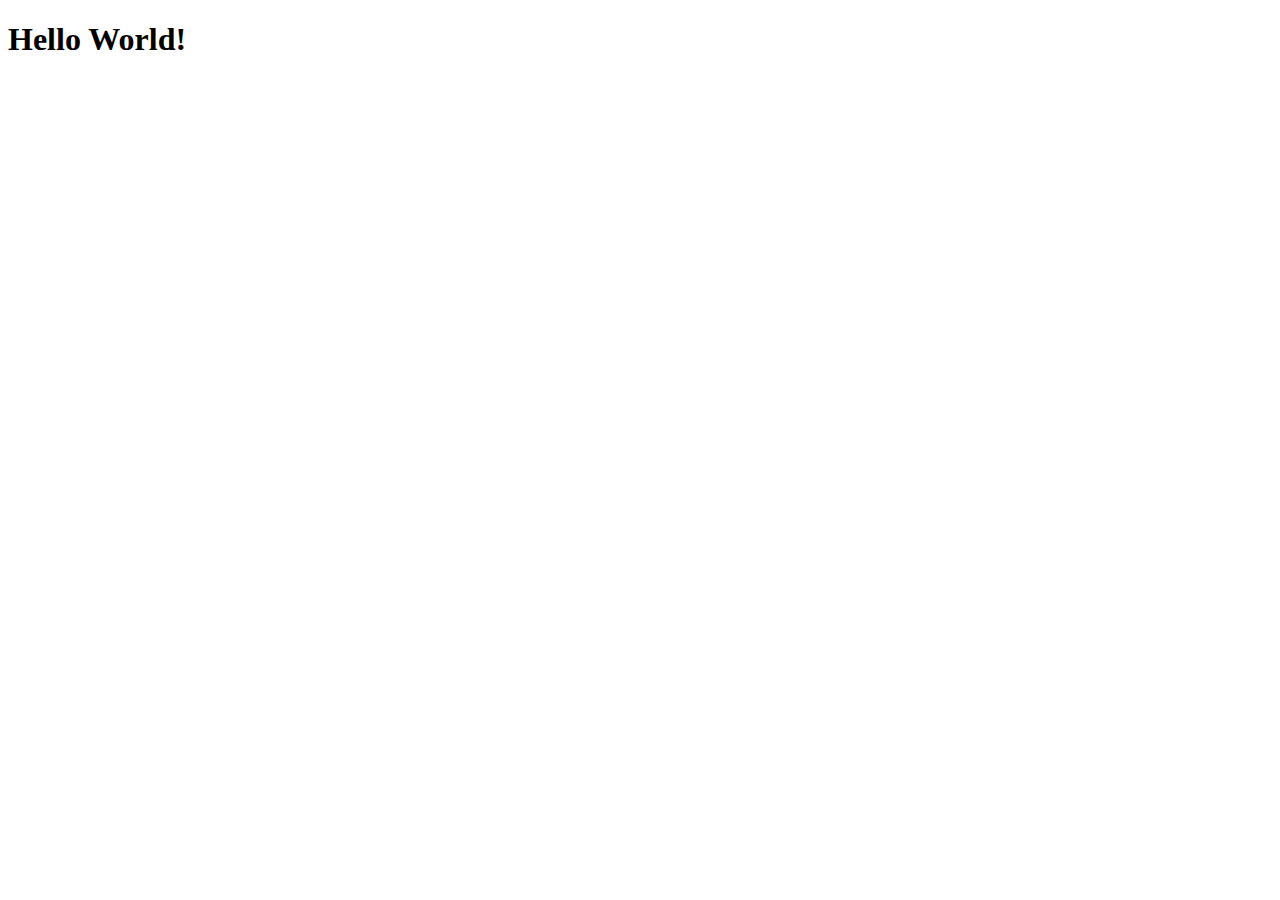
==== index.html @ 09196727 "Create index.html" ====
<!DOCTYPE html>
<html lang="pt-BR">
<head>
    <meta charset="UTF-8">
    <meta http-equiv="X-UA-Compatible" content="IE=edge">
    <meta name="viewport" content="width=device-width, initial-scale=1.0">
    <link rel="shortcut icon" href="favicon.ico" type="image/x-icon">
    <title>Projeto Redes Sociais</title>
</head>
<body>
    <h1>Hello World!</h1>
    
</body>
</html>
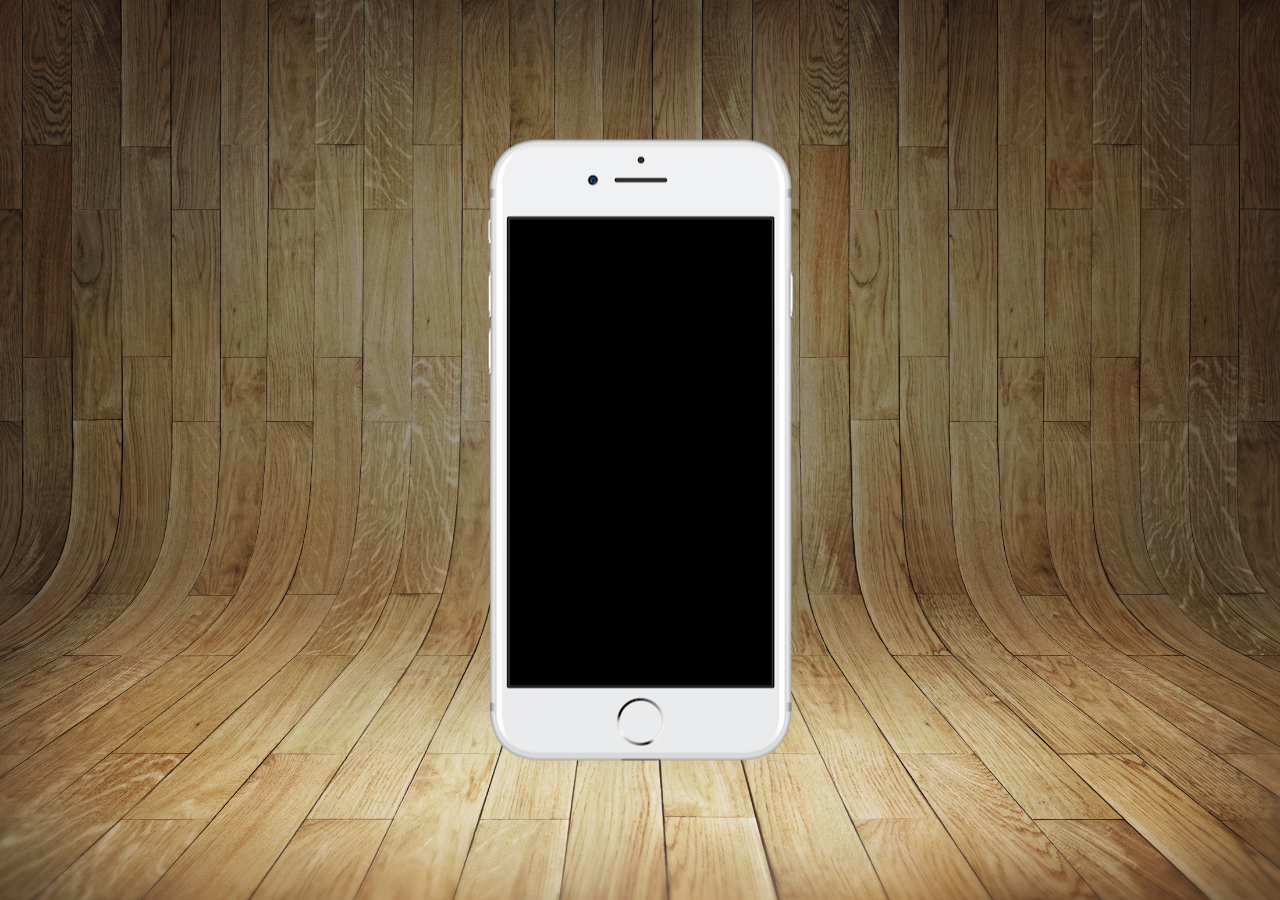
==== commit 2ddf12d3: "Celular" ====
--- a/index.html
+++ b/index.html
@@ -5,10 +5,16 @@
     <meta http-equiv="X-UA-Compatible" content="IE=edge">
     <meta name="viewport" content="width=device-width, initial-scale=1.0">
     <link rel="shortcut icon" href="favicon.ico" type="image/x-icon">
+    <link rel="stylesheet" href="estilos/style.css">
     <title>Projeto Redes Sociais</title>
 </head>
 <body>
-    <h1>Hello World!</h1>
-    
+    <main>
+        <section id="telefone">
+        </section>
+        <section id="redes">
+        </section>
+        
+    </main>
 </body>
 </html>--- a/estilos/style.css
+++ b/estilos/style.css
@@ -0,0 +1,35 @@
+@charset "UTF-8";
+
+* {
+    margin: 0px;
+    padding: 0px;
+    font-family: Arial, Helvetica, sans-serif;
+}
+
+html, body {
+    height: 100vh;
+    width: 100vw;
+    background-color: gray;
+}
+body {
+    background: url('../imagens/fundo-madeira.jpg') no-repeat top center;
+    background-size: cover;
+    background-attachment: fixed;
+}
+
+main {
+    height: 100vh;
+    position: relative;
+}
+
+section#telefone {
+    position: absolute;
+    top: 50%;
+    left: 50%;
+    transform: translate(-50%, -50%);
+    height: 627px;
+    width: 310px;
+    background-color: aqua;
+    background: url('../imagens/frame-iphone.png');
+   
+}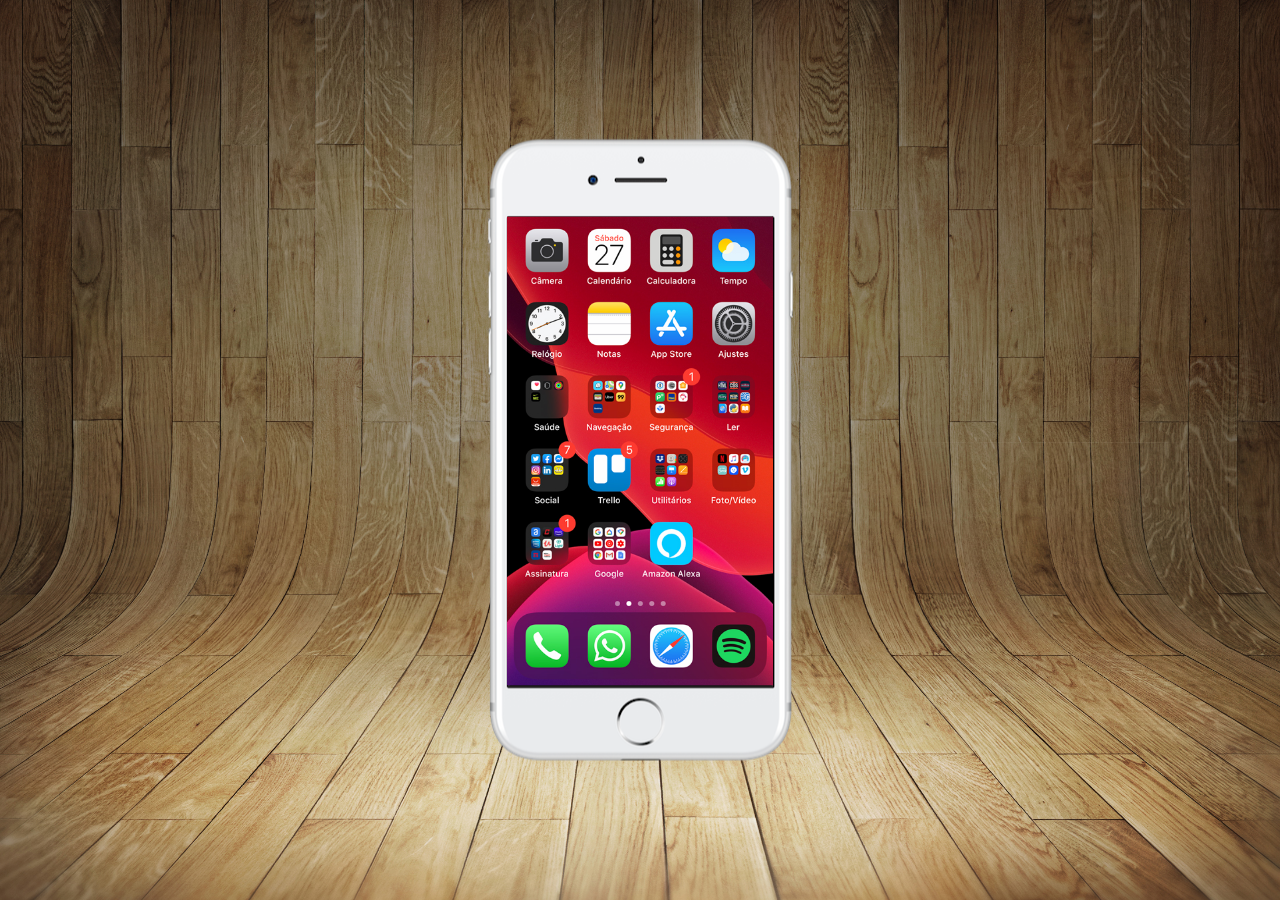
==== commit b0548ea5: "iframe" ====
--- a/index.html
+++ b/index.html
@@ -11,6 +11,7 @@
 <body>
     <main>
         <section id="telefone">
+            <iframe src="home.html" name="tela" id="tela" frameborder="0"></iframe>
         </section>
         <section id="redes">
         </section>
--- a/estilos/style.css
+++ b/estilos/style.css
@@ -30,6 +30,13 @@
     height: 627px;
     width: 310px;
     background-color: aqua;
-    background: url('../imagens/frame-iphone.png');
-   
+    background: url('../imagens/frame-iphone.png');  
+}
+
+iframe#tela {
+    position: relative;
+    top: 80px;
+    left: 22px;
+    height: 469px;
+    width: 266px;
 }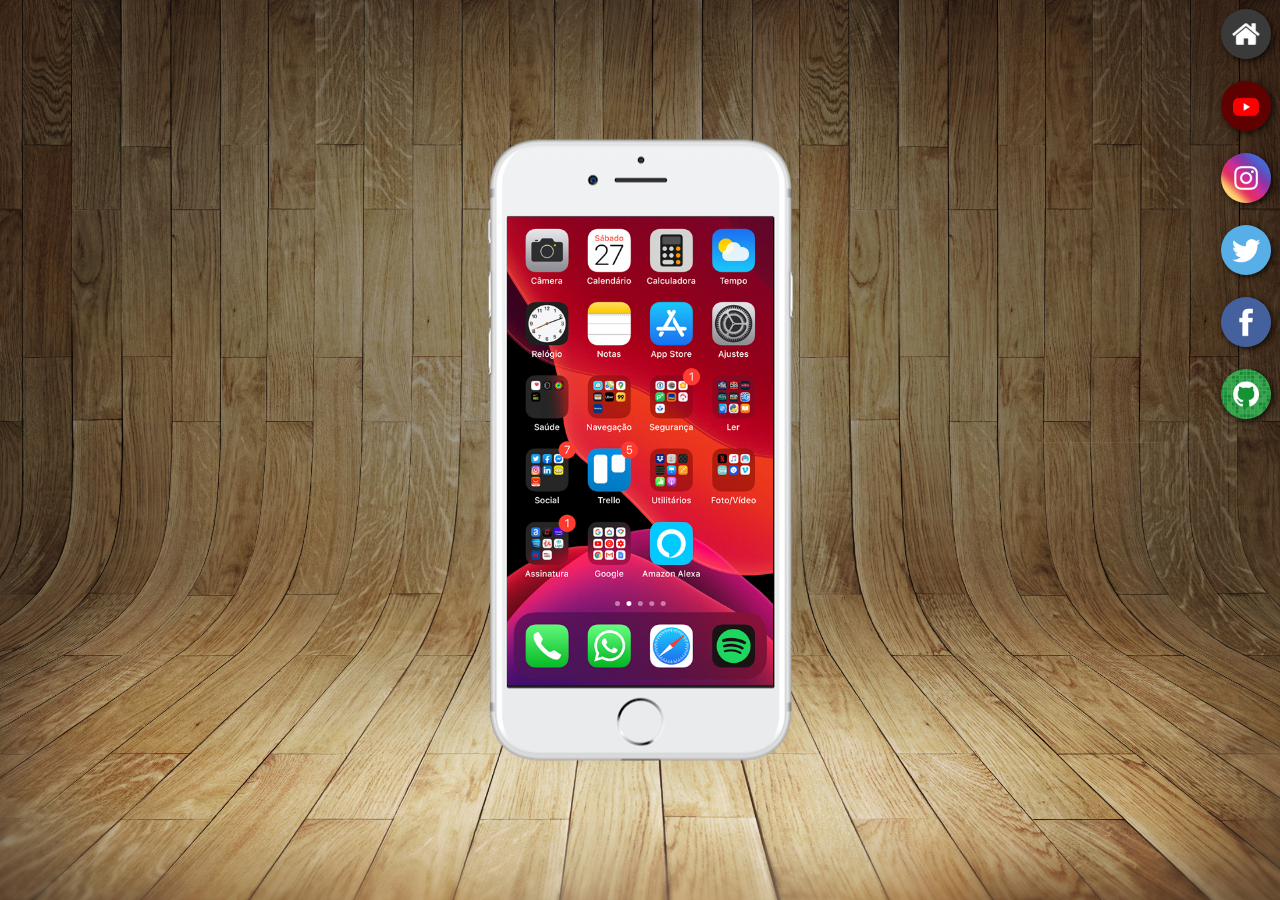
==== commit c1b264d6: "botões de redes sociais" ====
--- a/index.html
+++ b/index.html
@@ -11,9 +11,17 @@
 <body>
     <main>
         <section id="telefone">
-            <iframe src="home.html" name="tela" id="tela" frameborder="0"></iframe>
+            <iframe src="home.html" name="tela" id="tela" frameborder="0">
+                O navegador não é compatível com isso.
+            </iframe>
         </section>
         <section id="redes">
+            <a href="#" target="tela"><img src="imagens/logo-home.jpg" alt="home"></a><br>
+            <a href="#" target="tela"><img src="imagens/logo-youtube.jpg" alt="youtube"></a><br>
+            <a href="#" target="tela"><img src="imagens/logo-instagram.jpg" alt="instagram"></a><br>
+            <a href="#" target="tela"><img src="imagens/logo-twitter.jpg" alt="twitter"></a><br>
+            <a href="#" target="tela"><img src="imagens/logo-facebook.jpg" alt="facebook"></a><br>
+            <a href="#" target="tela"><img src="imagens/logo-github.jpg" alt="github"></a>
         </section>
         
     </main>
--- a/estilos/style.css
+++ b/estilos/style.css
@@ -39,4 +39,22 @@
     left: 22px;
     height: 469px;
     width: 266px;
+}
+section#redes {
+    text-align: right;
+}
+
+section#redes img{ 
+    width: 50px;
+    margin: 9px;
+    border-radius: 50%;
+    box-shadow: 2px 2px 6px rgba(0, 0, 0, 0.774);
+    box-sizing: border-box;
+}
+
+section#redes img:hover{
+    border: 3px solid white;
+    transform: translate(-3px, -2px);
+    box-shadow: 5px 5px 12px rgba(0, 0, 0, 0.699);
+    transition: transform 0.2s, border 0.15s, box-shadow 0.2s;
 }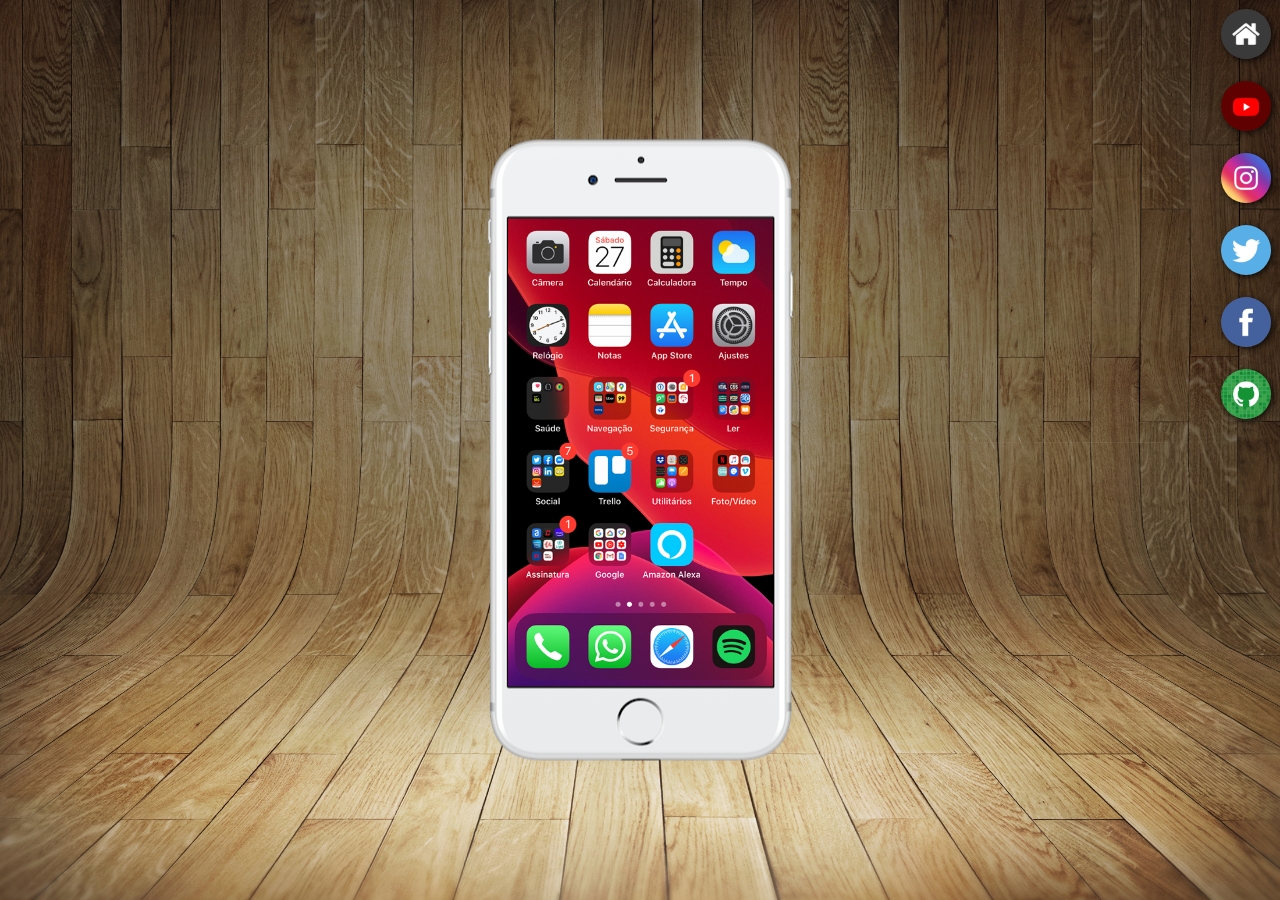
==== commit 4645fce1: "links para as redes" ====
--- a/index.html
+++ b/index.html
@@ -16,12 +16,12 @@
             </iframe>
         </section>
         <section id="redes">
-            <a href="#" target="tela"><img src="imagens/logo-home.jpg" alt="home"></a><br>
-            <a href="#" target="tela"><img src="imagens/logo-youtube.jpg" alt="youtube"></a><br>
-            <a href="#" target="tela"><img src="imagens/logo-instagram.jpg" alt="instagram"></a><br>
-            <a href="#" target="tela"><img src="imagens/logo-twitter.jpg" alt="twitter"></a><br>
-            <a href="#" target="tela"><img src="imagens/logo-facebook.jpg" alt="facebook"></a><br>
-            <a href="#" target="tela"><img src="imagens/logo-github.jpg" alt="github"></a>
+            <a href="home.html" target="tela"><img src="imagens/logo-home.jpg" alt="home"></a><br>
+            <a href="youtube.html" target="tela"><img src="imagens/logo-youtube.jpg" alt="youtube"></a><br>
+            <a href="instagram.html" target="tela"><img src="imagens/logo-instagram.jpg" alt="instagram"></a><br>
+            <a href="twitter.html" target="tela"><img src="imagens/logo-twitter.jpg" alt="twitter"></a><br>
+            <a href="facebook.html" target="tela"><img src="imagens/logo-facebook.jpg" alt="facebook"></a><br>
+            <a href="github.html" target="tela"><img src="imagens/logo-github.jpg" alt="github"></a>
         </section>
         
     </main>
--- a/estilos/style.css
+++ b/estilos/style.css
@@ -4,6 +4,11 @@
     margin: 0px;
     padding: 0px;
     font-family: Arial, Helvetica, sans-serif;
+}
+
+::-webkit-scrollbar{
+    width: 0px;
+    height: 0px;
 }
 
 html, body {
@@ -35,10 +40,10 @@
 
 iframe#tela {
     position: relative;
-    top: 80px;
-    left: 22px;
-    height: 469px;
-    width: 266px;
+    top: 82px;
+    left: 23px;
+    height: 468px;
+    width: 264.5px;
 }
 section#redes {
     text-align: right;
@@ -57,4 +62,4 @@
     transform: translate(-3px, -2px);
     box-shadow: 5px 5px 12px rgba(0, 0, 0, 0.699);
     transition: transform 0.2s, border 0.15s, box-shadow 0.2s;
-}+}
